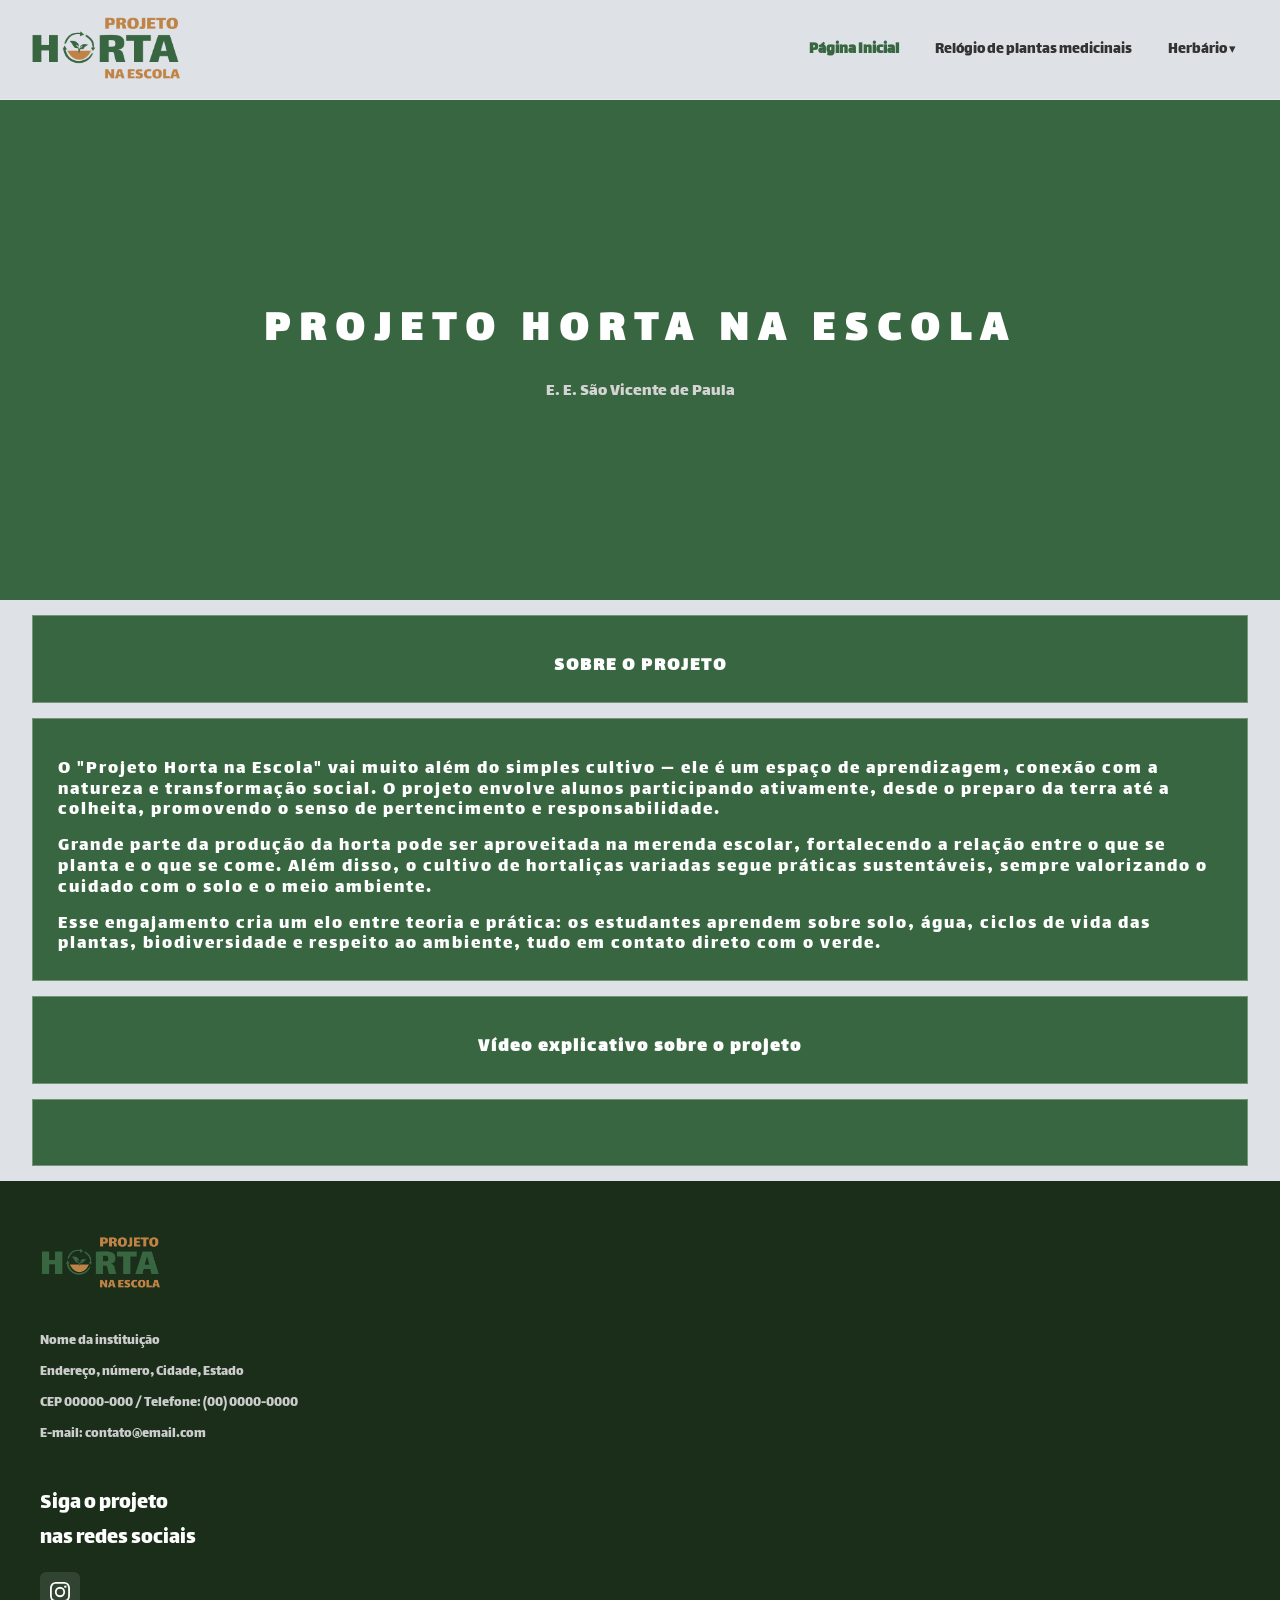
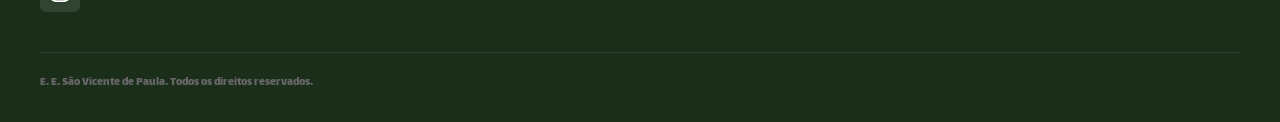
==== index.html @ ca0c2e9d "Add files via upload" ====
<!DOCTYPE html>
<html lang="pt-BR">
<head>
    <meta charset="UTF-8">
    <meta name="viewport" content="width=device-width, initial-scale=1.0">
    <meta name="theme-color" content="#386641">
    <meta name="msapplication-navbutton-color" content="#386641">
    <meta name="apple-mobile-web-app-status-bar-style" content="black-translucent">
    <title>Projeto Horta na Escola</title>
    <link rel="icon" type="image/png" href="icon.png">
    <link rel="preconnect" href="https://fonts.googleapis.com">
    <link rel="preconnect" href="https://fonts.gstatic.com" crossorigin>
    <link href="https://fonts.googleapis.com/css2?family=Bungee&family=Josefin+Sans:ital,wght@0,100..700;1,100..700&family=Lalezar&display=swap" rel="stylesheet">
    <link rel="stylesheet" href="style.css">
</head>
<body>

<div class="header-nav">
    <img src="assets/horta.png" alt="Projeto Horta na Escola">
    <nav class="navbar">
        <a href="index.html" class="nav-link nav-link--active">Página Inicial</a>

        <a href="relogio/index.html" class="nav-link">Relógio de plantas medicinais</a>

        <div class="nav-dropdown">
            <button class="nav-link nav-dropdown__btn">Herbário <span class="nav-dropdown__arrow">▾</span></button>
            <ul class="nav-dropdown__menu">
                <li><a href="herbario/alecrim.html">Alecrim</a></li>
                <li><a href="herbario/alfavaca.html">Alfavaca</a></li>
                <li><a href="herbario/alfavacao.html">Alfavacão</a></li>
                <li><a href="herbario/arnica.html">Arnica</a></li>
                <li><a href="herbario/arruda.html">Arruda</a></li>
                <li><a href="herbario/alcachofra.html">Alcachofra</a></li>
                <li><a href="herbario/babosa.html">Babosa</a></li>
                <li><a href="herbario/boldo-pequeno.html">Boldo Pequeno</a></li>
                <li><a href="herbario/cana-do-brejo.html">Cana-do-Brejo</a></li>
            </ul>
        </div>
    </nav>
</div>

<div class="header-banner">
    <section class="hero">
        <h1 class="hero-title">PROJETO HORTA NA ESCOLA</h1>
        <p class="hero-subtitle">E. E. São Vicente de Paula</p>
    </section>
</div>

<section class="card-heading">
    <h2 class="text-lg">SOBRE O PROJETO</h2>
</section>

<section class="card">
    <p class="text-sm">O "Projeto Horta na Escola" vai muito além do simples cultivo — ele é um espaço de aprendizagem, conexão com a natureza e transformação social. O projeto envolve alunos participando ativamente, desde o preparo da terra até a colheita, promovendo o senso de pertencimento e responsabilidade.</p>
    <p class="text-sm">Grande parte da produção da horta pode ser aproveitada na merenda escolar, fortalecendo a relação entre o que se planta e o que se come. Além disso, o cultivo de hortaliças variadas segue práticas sustentáveis, sempre valorizando o cuidado com o solo e o meio ambiente.</p>
    <p class="text-sm">Esse engajamento cria um elo entre teoria e prática: os estudantes aprendem sobre solo, água, ciclos de vida das plantas, biodiversidade e respeito ao ambiente, tudo em contato direto com o verde.</p>
</section>

<section class="card-heading">
    <h2 class="text-lg">Vídeo explicativo sobre o projeto</h2>
</section>

<section class="card">
    <div class="text-sm"></div>
</section>

<footer>
    <img class="footer-logo" src="assets/horta.png" alt="Projeto Horta na Escola">
 
    <div class="footer-info">
        <span>Nome da instituição</span>
        <span>Endereço, número, Cidade, Estado</span>
        <span>CEP 00000-000 / Telefone: (00) 0000-0000</span>
        <span>E-mail: contato@email.com</span>
    </div>
 
    <p class="footer-social-title">Siga o projeto<br>nas redes sociais</p>
 
    <div class="footer-social-links">
        <a href="https://instagram.com/SEUPERFIL" target="_blank" title="Instagram">
            <svg xmlns="http://www.w3.org/2000/svg" width="20" height="20" fill="currentColor" viewBox="0 0 24 24">
                <path d="M12 2.163c3.204 0 3.584.012 4.85.07 1.366.062 2.633.334 3.608 1.308.975.975 1.246 2.242 1.308 3.608.058 1.266.07 1.646.07 4.85s-.012 3.584-.07 4.85c-.062 1.366-.334 2.633-1.308 3.608-.975.975-2.242 1.246-3.608 1.308-1.266.058-1.646.07-4.85.07s-3.584-.012-4.85-.07c-1.366-.062-2.633-.334-3.608-1.308-.975-.975-1.246-2.242-1.308-3.608C2.175 15.584 2.163 15.204 2.163 12s.012-3.584.07-4.85c.062-1.366.334-2.633 1.308-3.608.975-.975 2.242-1.246 3.608-1.308C8.416 2.175 8.796 2.163 12 2.163zm0-2.163C8.741 0 8.332.013 7.052.072 5.197.157 3.355.673 2.014 2.014.673 3.355.157 5.197.072 7.052.013 8.332 0 8.741 0 12c0 3.259.013 3.668.072 4.948.085 1.855.601 3.697 1.942 5.038 1.341 1.341 3.183 1.857 5.038 1.942C8.332 23.987 8.741 24 12 24s3.668-.013 4.948-.072c1.855-.085 3.697-.601 5.038-1.942 1.341-1.341 1.857-3.183 1.942-5.038.059-1.28.072-1.689.072-4.948s-.013-3.668-.072-4.948c-.085-1.855-.601-3.697-1.942-5.038C20.645.673 18.803.157 16.948.072 15.668.013 15.259 0 12 0zm0 5.838a6.162 6.162 0 1 0 0 12.324 6.162 6.162 0 0 0 0-12.324zm0 10.162a4 4 0 1 1 0-8 4 4 0 0 1 0 8zm6.406-11.845a1.44 1.44 0 1 0 0 2.881 1.44 1.44 0 0 0 0-2.881z"/>
            </svg>
        </a>
    </div>
 
    <p class="footer-bottom">E. E. São Vicente de Paula. Todos os direitos reservados.</p>
</footer>

<script src="main.js"></script>

</body>
</html>
---- style.css ----
* {
    box-sizing: border-box;
    margin: 0;
    padding: 0;
}

body {
    min-height: 100vh;
    overflow-x: hidden;
    font-family: "Lalezar", sans-serif;
    color: white;
    background: #dee2e6;
}

.header-banner {
    width: 100%;
    height: 500px;
    background: #386641;
    display: flex;
    align-items: center;
    justify-content: center;
    position: relative;
    transition: 0.3s ease;
}

.header-nav {
    width: 100%;
    height: 100px;
    background: #dee2e6;
    border-bottom: 1px solid rgba(255, 255, 255, 0.3);
    display: flex;
    align-items: center;
    justify-content: space-between;
    padding: 0 30px;
    transition: 0.3s ease;
}

.header-nav img {
    width: 150px;
    height: 80px;
}

.navbar {
    display: flex;
    align-items: center;
    gap: 8px;
}

.nav-link {
    background: none;
    border: none;
    cursor: pointer;
    font-family: "Lalezar", sans-serif;
    font-size: 1rem;
    color: #333;
    padding: 8px 14px;
    border-radius: 4px;
    text-decoration: none;
    transition: background 0.2s ease;
}

.nav-link:hover {
    background: rgba(56, 102, 65, 0.12);
}

.nav-link--active {
    font-weight: bold;
    color: #386641;
}

.nav-dropdown {
    position: relative;
}

.nav-dropdown__arrow {
    font-size: 0.8rem;
}

.nav-dropdown__menu {
    display: none;
    position: absolute;
    top: 100%;
    left: 0;
    background: #1a1a1a;
    list-style: none;
    min-width: 220px;
    z-index: 100;
    border-radius: 4px;
    overflow: hidden;
    box-shadow: 0 6px 20px rgba(0,0,0,0.25);
}

.nav-dropdown__menu li a {
    display: block;
    padding: 12px 20px;
    color: white;
    text-decoration: none;
    font-family: "Lalezar", sans-serif;
    font-size: 0.95rem;
    letter-spacing: 1px;
    transition: background 0.15s ease;
}

.nav-dropdown__menu li a:hover {
    background: #386641;
}

.nav-dropdown--open .nav-dropdown__menu {
    display: block;
}

.hero {
    display: flex;
    flex-direction: column;
    justify-content: center;
    align-items: center;
    width: 100%;
    padding: 25px;
    text-align: center;
}

.hero-title {
    font-size: clamp(1.2rem, 3.5vw, 6rem);
    letter-spacing: clamp(2px, 1vw, 10px);
    color: white;
}

.hero-subtitle {
    margin-top: 12px;
    font-size: clamp(0.9rem, 2vw, 1.1rem);
    color: #d4d4d4;
}

.card-grid {
    display: grid;
    grid-template-columns: repeat(auto-fill, minmax(200px, 1fr));
    gap: 5px;
    width: fit-content;
    max-width: 95%;
    margin: 0 auto;
}

.card-heading {
    display: flex;
    flex-direction: column;
    justify-content: space-between;
    width: min(95%, 1400px);
    margin: 15px auto;
    padding: 25px;
    background: #386641;
    border: 1px solid rgba(255, 255, 255, 0.3);
    backdrop-filter: blur(6px);
    text-align: center;
    position: relative;
    transition: 0.3s ease;
}

.card {
    display: flex;
    flex-direction: column;
    justify-content: space-between;
    width: min(95%, 1400px);
    margin: 15px auto;
    padding: 25px;
    background: #386641;
    border: 1px solid rgba(255, 255, 255, 0.3);
    backdrop-filter: blur(6px);
    text-align: left;
    position: relative;
    transition: 0.3s ease;
}

.card:hover {
    transform: translateY(-5px);
    box-shadow: 0 0 40px rgba(186, 186, 186, 0.15);
}

.text-lg {
    margin-top: 15px;
    font-size: clamp(1rem, 5vw, 1.2rem);
    line-height: 1.3rem;
    letter-spacing: 2px;
    color: white;
}

.text-md {
    margin-top: 15px;
    font-size: clamp(0.9rem, 5vw, 1.2rem);
    line-height: 1.3rem;
    letter-spacing: 2px;
    color: white;
}

.text-sm {
    margin-top: 15px;
    font-size: clamp(0.8rem, 5vw, 1.2rem);
    line-height: 1.3rem;
    letter-spacing: 2px;
    color: white;
}

footer {
    background: #1a2e1a;
    padding: 50px 40px 30px;
    color: #ccc;
}

.footer-logo {
    width: 120px;
    margin-bottom: 24px;
}

.footer-info {
    display: flex;
    flex-direction: column;
    gap: 8px;
    font-size: 0.9rem;
    line-height: 1.6;
    color: #ccc;
    margin-bottom: 40px;
}

.footer-social-title {
    font-size: 1.4rem;
    color: white;
    margin-bottom: 16px;
}

.footer-social-links {
    display: flex;
    gap: 16px;
    align-items: center;
}

.footer-social-links a {
    display: flex;
    align-items: center;
    justify-content: center;
    width: 40px;
    height: 40px;
    border-radius: 6px;
    background: rgba(255,255,255,0.1);
    color: white;
    text-decoration: none;
    font-size: 1.2rem;
    transition: background 0.2s ease;
}

.footer-social-links a:hover {
    background: #386641;
}

.footer-bottom {
    margin-top: 40px;
    padding-top: 20px;
    border-top: 1px solid rgba(255,255,255,0.1);
    font-size: 0.75rem;
    color: #666;
}

@media (max-width: 450px) {
    .card-grid {
        grid-template-columns: 1fr;
    }
}
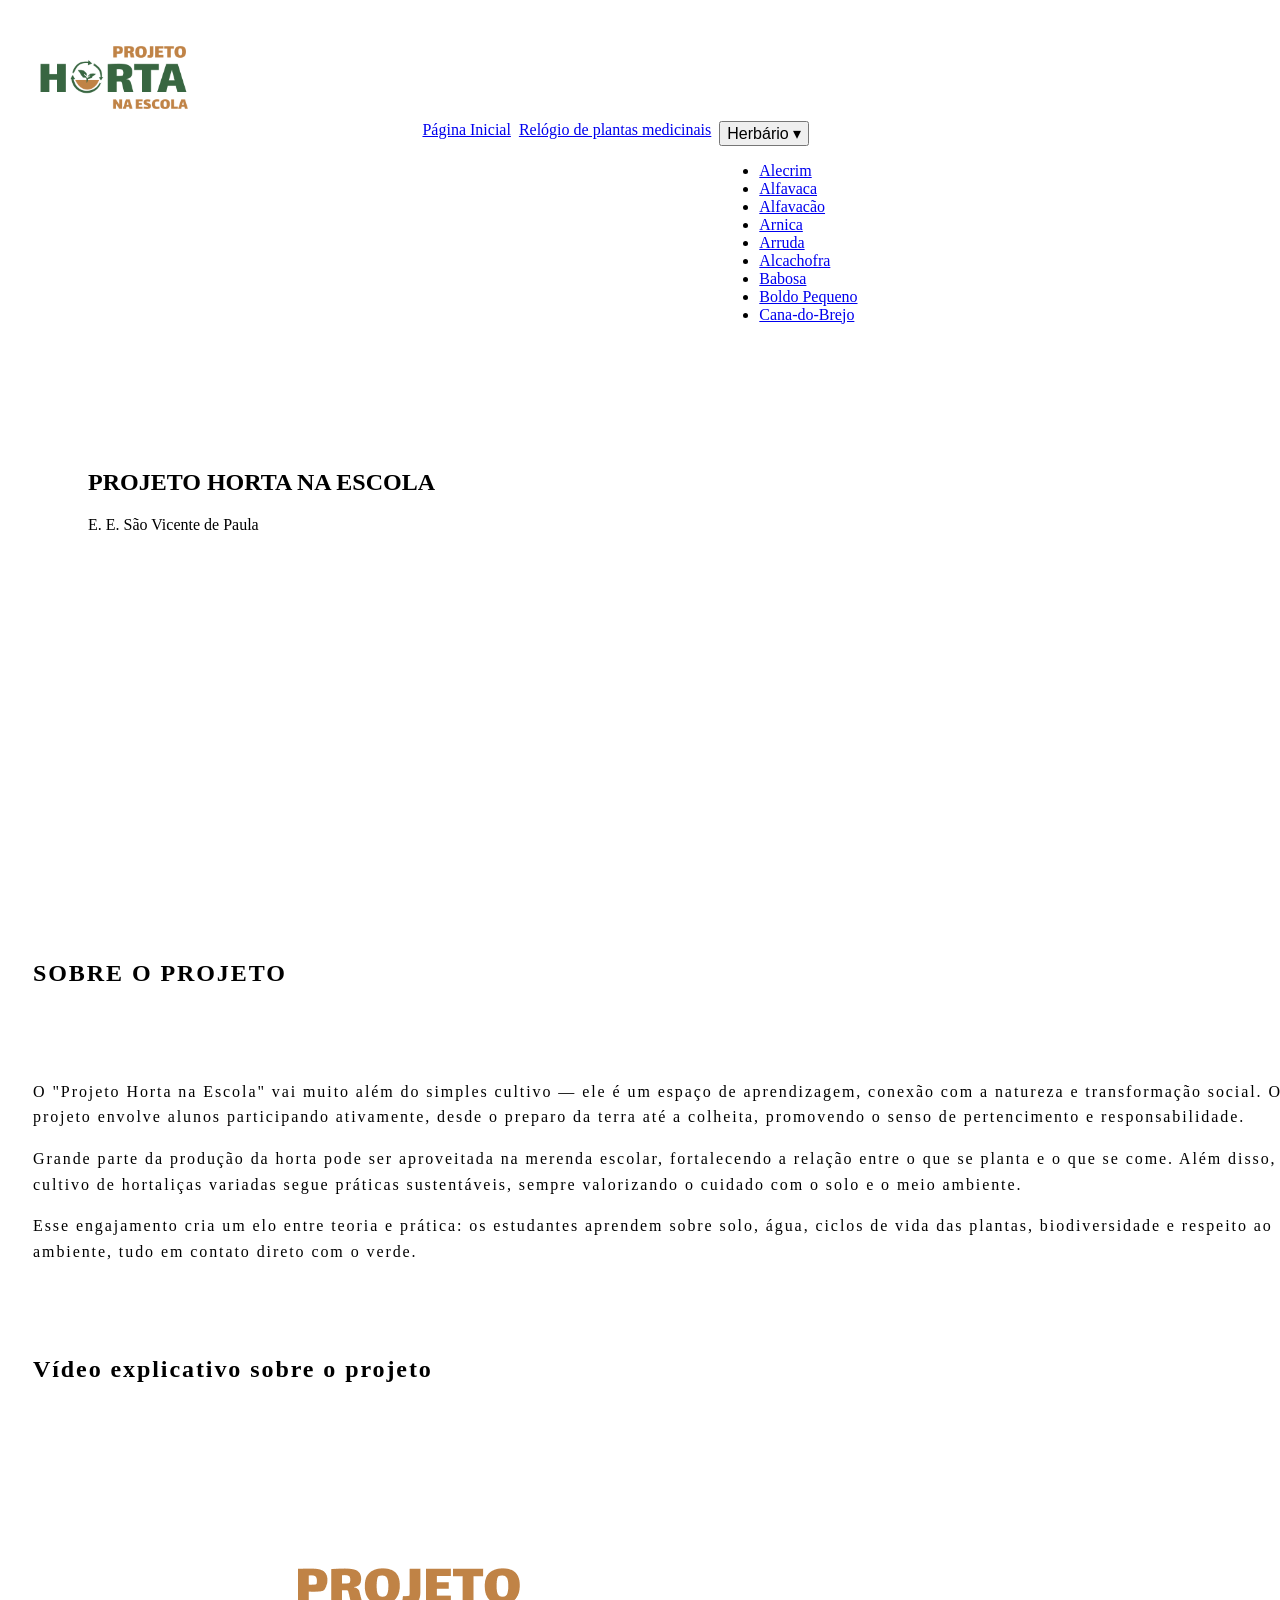
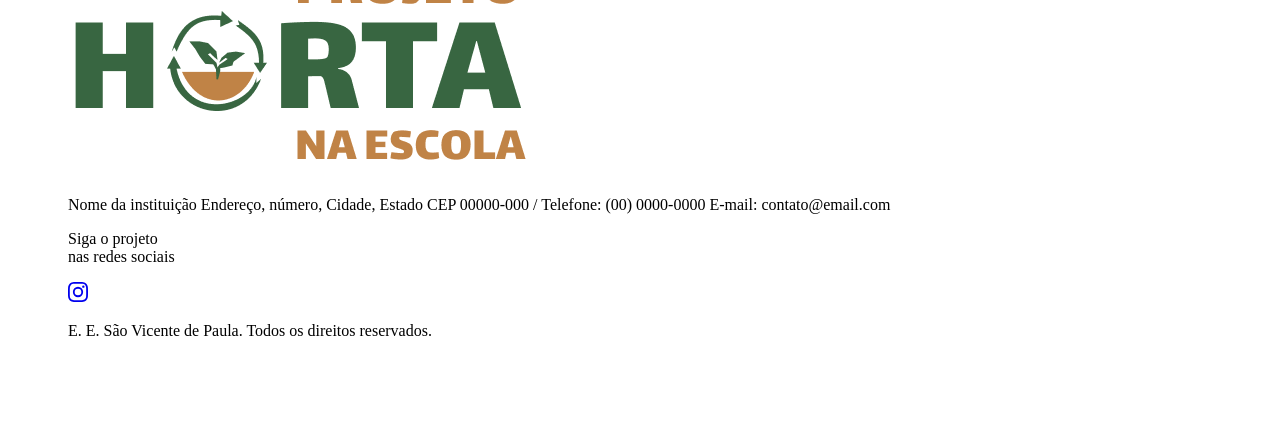
==== commit 319e5ee5: "Update index.html" ====
--- a/index.html
+++ b/index.html
@@ -2,7 +2,7 @@
 <html lang="pt-BR">
 <head>
     <meta charset="UTF-8">
-    <meta name="viewport" content="width=device-width, initial-scale=1.0">
+    <meta name="viewport" content="width=device-width, initial-scale=1">
     <meta name="theme-color" content="#386641">
     <meta name="msapplication-navbutton-color" content="#386641">
     <meta name="apple-mobile-web-app-status-bar-style" content="black-translucent">
@@ -90,4 +90,4 @@
 <script src="main.js"></script>
 
 </body>
-</html>+</html>
--- a/style.css
+++ b/style.css
@@ -1,265 +1,307 @@
-* {
-    box-sizing: border-box;
-    margin: 0;
-    padding: 0;
-}
-
-body {
-    min-height: 100vh;
-    overflow-x: hidden;
-    font-family: "Lalezar", sans-serif;
-    color: white;
-    background: #dee2e6;
-}
-
-.header-banner {
-    width: 100%;
-    height: 500px;
-    background: #386641;
-    display: flex;
-    align-items: center;
-    justify-content: center;
-    position: relative;
-    transition: 0.3s ease;
-}
-
-.header-nav {
-    width: 100%;
-    height: 100px;
-    background: #dee2e6;
-    border-bottom: 1px solid rgba(255, 255, 255, 0.3);
-    display: flex;
-    align-items: center;
-    justify-content: space-between;
-    padding: 0 30px;
-    transition: 0.3s ease;
-}
-
-.header-nav img {
-    width: 150px;
-    height: 80px;
-}
-
-.navbar {
-    display: flex;
-    align-items: center;
-    gap: 8px;
-}
-
-.nav-link {
-    background: none;
-    border: none;
-    cursor: pointer;
-    font-family: "Lalezar", sans-serif;
-    font-size: 1rem;
-    color: #333;
-    padding: 8px 14px;
-    border-radius: 4px;
-    text-decoration: none;
-    transition: background 0.2s ease;
-}
-
-.nav-link:hover {
-    background: rgba(56, 102, 65, 0.12);
-}
-
-.nav-link--active {
-    font-weight: bold;
-    color: #386641;
-}
-
-.nav-dropdown {
-    position: relative;
-}
-
-.nav-dropdown__arrow {
-    font-size: 0.8rem;
-}
-
-.nav-dropdown__menu {
-    display: none;
-    position: absolute;
-    top: 100%;
-    left: 0;
-    background: #1a1a1a;
-    list-style: none;
-    min-width: 220px;
-    z-index: 100;
-    border-radius: 4px;
-    overflow: hidden;
-    box-shadow: 0 6px 20px rgba(0,0,0,0.25);
-}
-
-.nav-dropdown__menu li a {
-    display: block;
-    padding: 12px 20px;
-    color: white;
-    text-decoration: none;
-    font-family: "Lalezar", sans-serif;
-    font-size: 0.95rem;
-    letter-spacing: 1px;
-    transition: background 0.15s ease;
-}
-
-.nav-dropdown__menu li a:hover {
-    background: #386641;
-}
-
-.nav-dropdown--open .nav-dropdown__menu {
-    display: block;
-}
-
-.hero {
-    display: flex;
-    flex-direction: column;
-    justify-content: center;
-    align-items: center;
-    width: 100%;
-    padding: 25px;
-    text-align: center;
-}
-
-.hero-title {
-    font-size: clamp(1.2rem, 3.5vw, 6rem);
-    letter-spacing: clamp(2px, 1vw, 10px);
-    color: white;
-}
-
-.hero-subtitle {
-    margin-top: 12px;
-    font-size: clamp(0.9rem, 2vw, 1.1rem);
-    color: #d4d4d4;
-}
-
-.card-grid {
-    display: grid;
-    grid-template-columns: repeat(auto-fill, minmax(200px, 1fr));
-    gap: 5px;
-    width: fit-content;
-    max-width: 95%;
-    margin: 0 auto;
-}
-
-.card-heading {
-    display: flex;
-    flex-direction: column;
-    justify-content: space-between;
-    width: min(95%, 1400px);
-    margin: 15px auto;
-    padding: 25px;
-    background: #386641;
-    border: 1px solid rgba(255, 255, 255, 0.3);
-    backdrop-filter: blur(6px);
-    text-align: center;
-    position: relative;
-    transition: 0.3s ease;
-}
-
-.card {
-    display: flex;
-    flex-direction: column;
-    justify-content: space-between;
-    width: min(95%, 1400px);
-    margin: 15px auto;
-    padding: 25px;
-    background: #386641;
-    border: 1px solid rgba(255, 255, 255, 0.3);
-    backdrop-filter: blur(6px);
-    text-align: left;
-    position: relative;
-    transition: 0.3s ease;
-}
-
-.card:hover {
-    transform: translateY(-5px);
-    box-shadow: 0 0 40px rgba(186, 186, 186, 0.15);
-}
-
-.text-lg {
-    margin-top: 15px;
-    font-size: clamp(1rem, 5vw, 1.2rem);
-    line-height: 1.3rem;
-    letter-spacing: 2px;
-    color: white;
-}
-
-.text-md {
-    margin-top: 15px;
-    font-size: clamp(0.9rem, 5vw, 1.2rem);
-    line-height: 1.3rem;
-    letter-spacing: 2px;
-    color: white;
-}
-
-.text-sm {
-    margin-top: 15px;
-    font-size: clamp(0.8rem, 5vw, 1.2rem);
-    line-height: 1.3rem;
-    letter-spacing: 2px;
-    color: white;
-}
-
-footer {
-    background: #1a2e1a;
-    padding: 50px 40px 30px;
-    color: #ccc;
-}
-
-.footer-logo {
-    width: 120px;
-    margin-bottom: 24px;
-}
-
-.footer-info {
-    display: flex;
-    flex-direction: column;
-    gap: 8px;
-    font-size: 0.9rem;
-    line-height: 1.6;
-    color: #ccc;
-    margin-bottom: 40px;
-}
-
-.footer-social-title {
-    font-size: 1.4rem;
-    color: white;
-    margin-bottom: 16px;
-}
-
-.footer-social-links {
-    display: flex;
-    gap: 16px;
-    align-items: center;
-}
-
-.footer-social-links a {
-    display: flex;
-    align-items: center;
-    justify-content: center;
-    width: 40px;
-    height: 40px;
-    border-radius: 6px;
-    background: rgba(255,255,255,0.1);
-    color: white;
-    text-decoration: none;
-    font-size: 1.2rem;
-    transition: background 0.2s ease;
-}
-
-.footer-social-links a:hover {
-    background: #386641;
-}
-
-.footer-bottom {
-    margin-top: 40px;
-    padding-top: 20px;
-    border-top: 1px solid rgba(255,255,255,0.1);
-    font-size: 0.75rem;
-    color: #666;
-}
-
-@media (max-width: 450px) {
-    .card-grid {
-        grid-template-columns: 1fr;
-    }
-}+html{
+    font-size:16px;
+}
+
+img{
+    max-width:100%;
+    height:auto;
+    display:block;
+}
+
+
+
+/* HEADER */
+
+.header-banner{
+    min-height:clamp(300px,60vh,500px);
+    height:auto;
+    padding:20px;
+}
+
+
+
+.header-nav{
+    min-height:100px;
+
+    height:auto;
+
+    padding:
+
+    clamp(10px,3vw,30px);
+
+    flex-wrap:wrap;
+
+    gap:15px;
+}
+
+
+
+.header-nav img{
+
+width:
+clamp(
+100px,
+20vw,
+150px
+);
+
+height:auto;
+
+}
+
+
+
+.navbar{
+
+display:flex;
+
+flex-wrap:wrap;
+
+justify-content:center;
+
+gap:8px;
+
+}
+
+
+
+.nav-link{
+
+font-size:
+clamp(
+0.85rem,
+2vw,
+1rem
+);
+
+}
+
+
+
+/* HERO */
+
+.hero{
+
+padding:
+clamp(
+20px,
+5vw,
+60px
+);
+
+}
+
+
+
+.hero-title{
+
+line-height:
+1.1;
+
+}
+
+
+
+.hero-subtitle{
+
+max-width:
+700px;
+
+}
+
+
+
+/* GRID */
+
+.card-grid{
+
+display:grid;
+
+grid-template-columns:
+
+repeat(
+auto-fit,
+minmax(
+260px,
+1fr
+)
+
+);
+
+width:
+
+min(
+100%,
+1400px
+);
+
+gap:
+
+clamp(
+10px,
+2vw,
+25px
+);
+
+padding:
+
+10px;
+
+}
+
+
+
+/* CARD */
+
+.card,
+
+.card-heading{
+
+width:100%;
+
+padding:
+
+clamp(
+15px,
+3vw,
+25px
+);
+
+}
+
+
+
+.text-lg,
+.text-md,
+.text-sm{
+
+line-height:
+
+1.6;
+
+letter-spacing:
+
+clamp(
+0px,
+0.15vw,
+2px
+);
+
+}
+
+
+
+/* FOOTER */
+
+footer{
+
+padding:
+
+clamp(
+30px,
+5vw,
+60px
+);
+
+}
+
+
+
+.footer-social-links{
+
+flex-wrap:wrap;
+
+}
+
+
+
+/* TABLET */
+
+@media(max-width:900px){
+
+.header-nav{
+
+justify-content:center;
+
+}
+
+
+.card{
+
+margin:10px auto;
+
+}
+
+}
+
+
+
+/* CELULAR */
+
+@media(max-width:600px){
+
+.header-banner{
+
+min-height:350px;
+
+}
+
+
+.header-nav{
+
+flex-direction:column;
+
+}
+
+
+.navbar{
+
+width:100%;
+
+}
+
+
+.nav-link{
+
+width:100%;
+
+text-align:center;
+
+}
+
+
+.card-grid{
+
+grid-template-columns:1fr;
+
+}
+
+
+.footer-social-links{
+
+justify-content:center;
+
+}
+
+
+.footer-bottom{
+
+text-align:center;
+
+}
+
+}
+
+
+
+/* CELULAR PEQUENO */
+
+@media(max-width:350px){
+
+html{
+
+font-size:14px;
+
+}
+
+}
